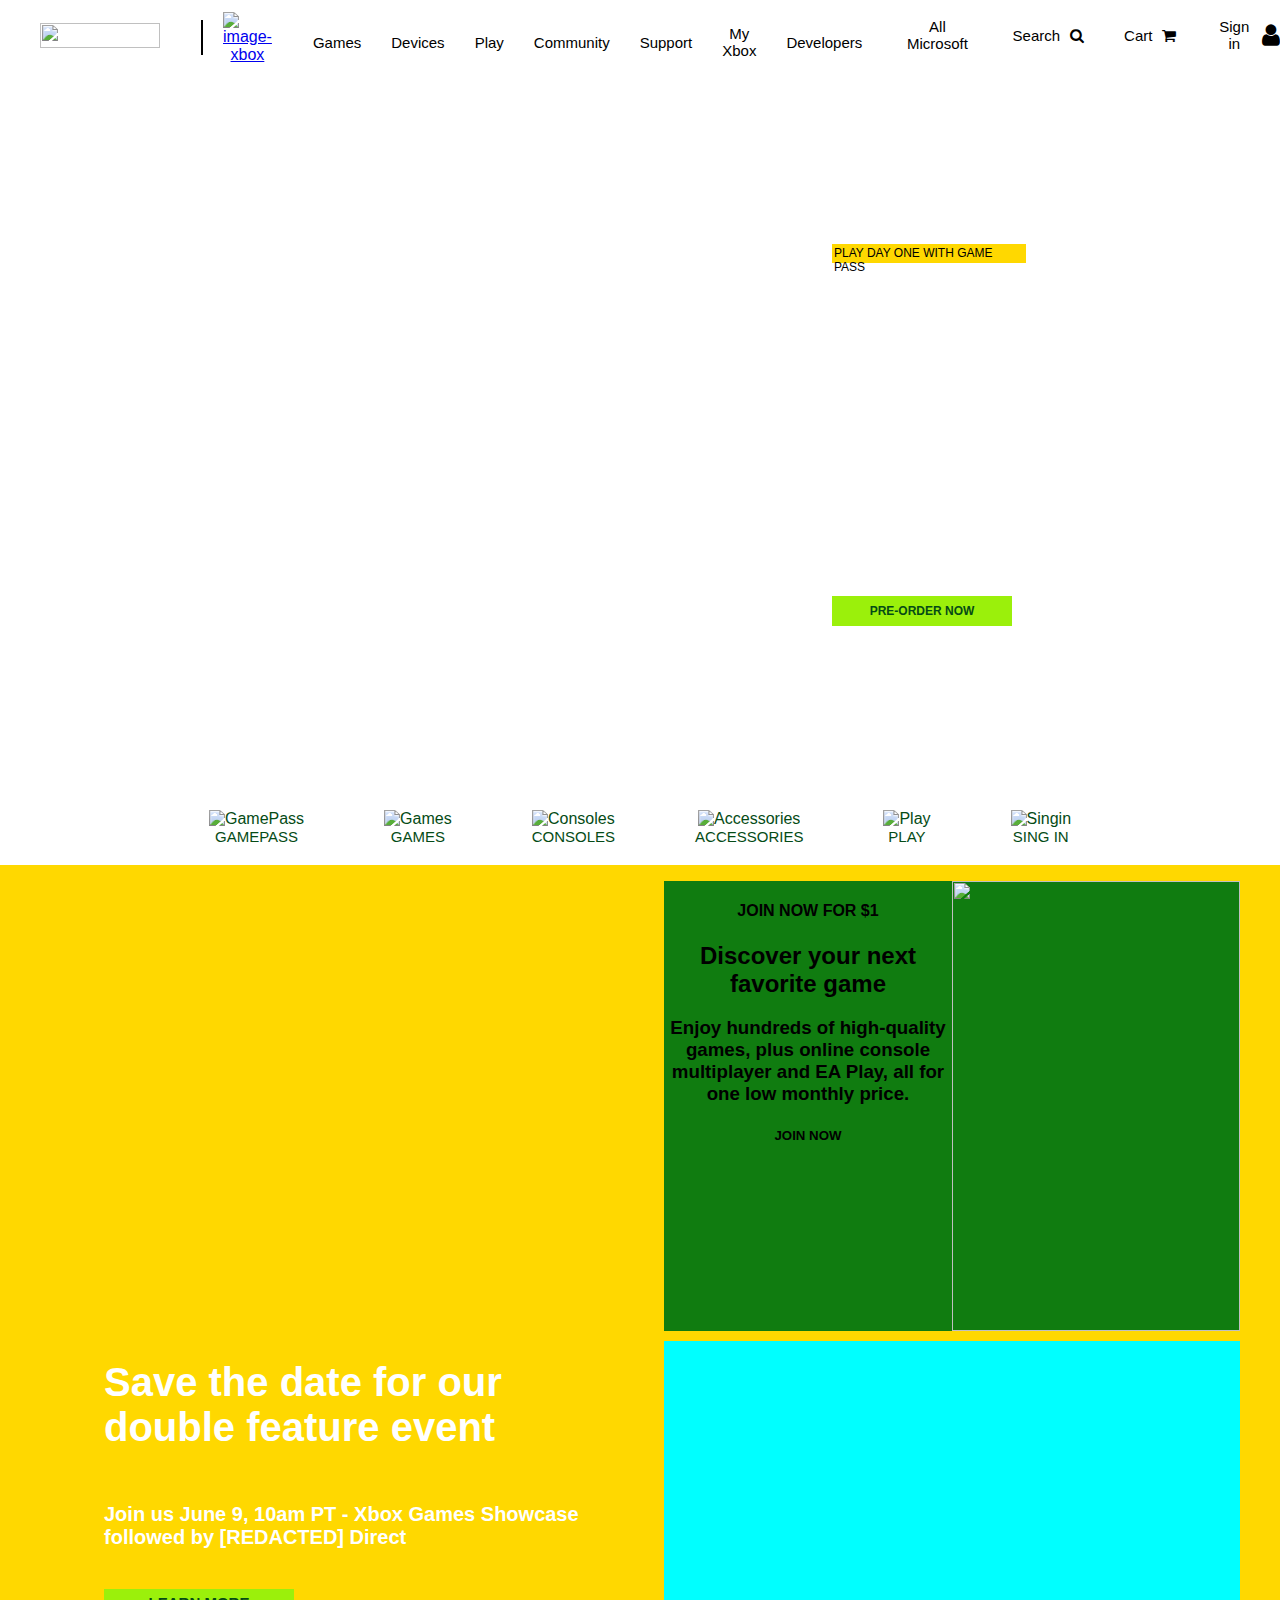
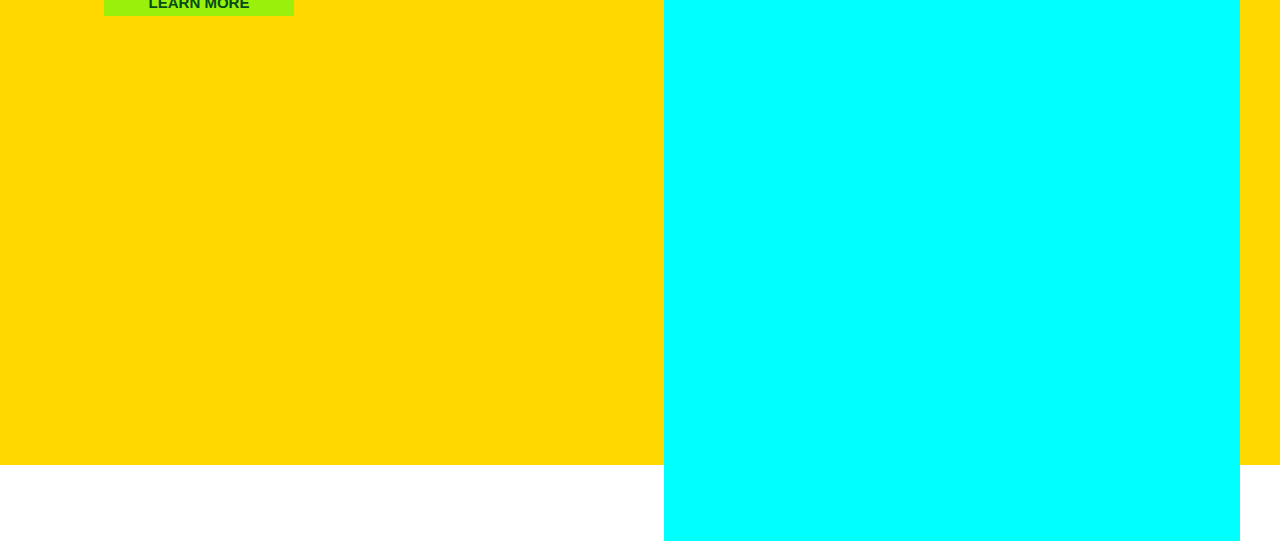
==== index_1.html @ 3b289e06 "start working in rewrite xbox website" ====
<!DOCTYPE html>
<html lang="en">

<head>
    <meta charset="UTF-8">
    <meta name="viewport" content="width=device-width, initial-scale=1.0">
    <title>MohammaderfanLabbafi</title>
    <link rel="stylesheet" href="https://icono-49d6.kxcdn.com/icono.min.css">
    <link rel="stylesheet" href="https://cdnjs.cloudflare.com/ajax/libs/font-awesome/4.7.0/css/font-awesome.min.css">
    <link rel="stylesheet" href="/style.css">

</head>
<header>

    <div class="header">

        <div>
            <a class="nav-bar__icon__microsoft" href="https://www.microsoft.com/"><img width="120px" height="25px" src="https://img-prod-cms-rt-microsoft-com.akamaized.net/cms/api/am/imageFileData/RE1Mu3b?ver=5c31">
            </a>
        </div>



        <div class="nav-bar__icon__xbox">
            <a href="https://www.xbox.com/en-US/"> <img width="90px" height="25px" src="https://upload.wikimedia.org/wikipedia/commons/thumb/8/8c/XBOX_logo_2012.svg/2560px-XBOX_logo_2012.svg.png" alt="image-xbox">
            </a>

        </div>

        <div class="nav-bar">
            <nav>
                <ul class="nav-bar__lu">
                    <li class="nav-bar__li">Games</li>
                    <li class="nav-bar__li">Devices</li>
                    <li class="nav-bar__li">Play</li>
                    <li class="nav-bar__li">Community</li>
                    <li class="nav-bar__li">Support</li>
                    <li class="nav-bar__li">My Xbox</li>
                    <li class="nav-bar__li">Developers</li>
                </ul>
            </nav>
        </div>

        <div class="nav-bar__login">
            <ul class="nav-bar__login__ul">

                <li class="nav-bar__login__li">All Microsoft</li>
                <li class="nav-bar__login__li" style=" display: flex; color: black; text-align: center; align-items: center; gap: 10px;  flex-direction: row;">Search
                    <p class="fa fa-search"></p>


                </li>
                <li class="nav-bar__login__li" style=" display: flex; color: black; text-align: center; align-items: center; gap: 10px;  flex-direction: row;">Cart
                    <p class="fa fa-shopping-cart"></p>
                </li>
                <li class="nav-bar__login__li" style="display: flex; align-items: center; text-align: center; gap: 10px;">Sign in
                    <p class="fa fa-user" style="font-size: 25px; align-items: center; text-align: center; margin: auto;"></p>

                </li>



            </ul>




        </div>
    </div>
</header>

<body>
    <main class="main">
        <div class="slid-bar">
            <div class="slid-bar__text">
                <h2>PLAY DAY ONE WITH GAME PASS</h2><br>
                <h1>Senua's Saga :<br> Hellblade II</h1>
                <h3>Senua returns in a brutal saga of survival </h3>
                <h4>PRE-ORDER NOW <strong class="icono-caretRight"></strong></h4>
            </div>
    </main>

    <!--select-->
    <div class="select-all">

        <div class="select-all-items">
            <a class="select-all-items__link" href="https://www.xbox.com/xbox-game-pass">
                <img width="80px" height="60px" src="https://assets.xboxservices.com/assets/37/ec/37ec5a7a-08b4-466f-93e3-81fb5dd0b471.svg?n=Homepage-FY20_Home-Icons-0_XGP_72x56-01.svg" alt="GamePass">
                <h2>GAMEPASS</h2>
            </a>
        </div>
        <div class="select-all-items">
            <a class="select-all-items__link" href="https://www.xbox.com/games">
                <img width="80px" height="60px" src="https://assets.xboxservices.com/assets/e2/a8/e2a830ea-71e7-42fa-af94-7a07d66f150e.svg?n=Homepage-FY20_Home-Icons-0_Games_72x56-01.svg" alt="Games">
                <h2>GAMES</h2>
            </a>
        </div>
        <div class="select-all-items">
            <a class="select-all-items__link" href="https://www.xbox.com/consoles">
                <img width="80px" height="60px" src="https://assets.xboxservices.com/assets/12/74/12744081-03f9-42a4-87be-e869ddce3327.svg?n=Homepage-FY20_Home-Icons-0_Consoles_72x56-02.svg" alt="Consoles">
                <h2>CONSOLES</h2>
            </a>
        </div>
        <div class="select-all-items">
            <a class="select-all-items__link" href="https://www.xbox.com/accessories">
                <img width="80px" height="60px" src="https://assets.xboxservices.com/assets/29/ff/29ffa9b2-2d48-433b-abb7-99229bcbaa8b.svg?n=Homepage-FY20_Home-Icons-0_Accessories_72x56-01.svg" alt="Accessories">
                <h2>ACCESSORIES</h2>
            </a>
        </div>
        <div class="select-all-items">
            <a class="select-all-items__link" href="https://www.xbox.com/play">
                <img width="80px" height="60px" src="https://assets.xboxservices.com/assets/b0/5e/b05eb3af-fda3-481c-8edc-585eb33b864a.svg?n=Homepage-FY20_Home-Icons-0_Play_72x56_02.svg" alt="Play">
                <h2>PLAY</h2>
            </a>
        </div>
        <div class="select-all-items">
            <a class="select-all-items__link" href="https://www.xbox.com/en-US/auth/msa?action=logIn&returnUrl=https%3A%2F%2Fwww.xbox.com%2Fen-US%2F&ru=https%3A%2F%2Fwww.xbox.com%2Fen-US%2F">
                <img width="80px" height="60px" src="https://assets.xboxservices.com/assets/30/ab/30abec76-ab4c-4275-b0ca-725a6eb2f85f.svg?n=Homepage-FY20_Home-Icons-0_Sign-In_72x56-01.svg" alt="Singin">
                <h2>SING IN</h2>
            </a>
        </div>
    </div>


    <div class="list-info">

        <ul>
            <li class="list-info-li-bigr">
                <div class="list-info-li-bigr-txt">
                    <h2>Save the date for our double feature event</h2>
                    <h3>Join us June 9, 10am PT - Xbox Games Showcase followed by [REDACTED] Direct</h3>
                    <h4>LEARN MORE<strong class="icono-caretRight"></strong></h4>
                </div>
            </li>
            <li class="list-info-li-twol"></li>
            <li class="list-info-li-bigl"></li>
            <li class="list-info-li-twor">
                <div class="list-info-li-twor-txt">
                    <h4>JOIN NOW FOR $1</h4>
                    <h2>Discover your next favorite game</h2>
                    <h3>Enjoy hundreds of high-quality games, plus online console multiplayer and EA Play, all for one low monthly price.</h3>
                    <h5>JOIN NOW<strong class="icono-caretRight"></strong></h5>
                </div>
                <div class="list-info-li-twor-img">
                    <img width="100%" height="450px" src="https://assets.xboxservices.com/assets/59/0f/590f50e9-4ed1-485f-a4d1-f4877015fb99.jpg?n=XGP-2024_Small-tout-1084_03-28-24_475x534.jpg" alt="">
                </div>
            </li>



        </ul>





    </div>



</body>

</html>
---- style.css ----
body {
  padding: 0;
  margin: 0;
  font: 100% Helvetica, sans-serif;
  color: black;
  background-color: white;
}
body .header {
  overflow: hidden;
  display: flex;
  flex-direction: row;
  position: relative;
  margin: auto;
  justify-content: center;
  align-items: center;
  text-align: center;
  width: 100%;
  height: 70px;
}
body .header .nav-bar__icon__microsoft {
  display: flex;
  padding: 0;
  margin: auto 40px;
  margin-top: 1px;
}
body .header .nav-bar__icon__xbox {
  display: flex;
  align-items: center;
  margin: auto 1px;
  margin-top: 20px;
  border-left: 2px solid black;
  padding-left: 20px;
  height: 50%;
}
body .header .nav-bar {
  flex-direction: row;
  padding-top: 10px;
  margin: auto;
  top: 0;
  position: relative;
  justify-content: center;
  align-items: center;
  text-align: center;
  width: 100%;
  height: 100%;
}
body .header .nav-bar .nav-bar__lu {
  display: flex;
  text-align: center;
  align-items: center;
  flex-direction: row;
  gap: 30px;
  font-size: 15px;
  list-style-type: none;
  font-weight: lighter;
}
body .header .nav-bar .nav-bar__lu .nav-bar__li {
  display: flex;
  list-style-type: none;
  cursor: pointer;
  text-decoration-line: none;
}
body .header .nav-bar .nav-bar__lu .nav-bar__li:hover {
  text-decoration-line: underline;
}
body .header .nav-bar__login {
  align-items: center;
  justify-content: center;
  display: flex;
  position: relative;
  flex-direction: row;
  font-size: 15px;
  top: 0;
  width: 100%;
  height: 100%;
}
body .header .nav-bar__login .nav-bar__login__ul {
  width: 100%;
  height: 100%;
  display: flex;
  margin: auto;
  flex-direction: row;
  justify-content: center;
  align-items: center;
  text-align: center;
  gap: 40px;
}
body .header .nav-bar__login .nav-bar__login__ul .nav-bar__login__li {
  display: flex;
  justify-content: center;
  text-align: center;
  list-style-type: none;
}
body .header .nav-bar__login .nav-bar__login__ul .nav-bar__login__li:hover {
  text-decoration-line: underline;
}
body .main {
  background-image: url(https://assets.xboxservices.com/assets/47/b6/47b66e24-5741-4b0e-b522-40b1beee5495.jpg?n=0295839_Page-Hero-1084_1920x720.jpg);
  position: relative;
  padding: 0;
  overflow: hidden;
  top: 0;
  margin: auto;
  margin-top: 0;
  width: 100%;
  height: 720px;
}
body .main .slid-bar__text {
  color: white;
  position: absolute;
  right: 0;
  display: flex;
  margin: auto;
  flex-direction: column;
  justify-content: center;
  align-items: start;
  text-align: start;
  width: 35%;
  height: 100%;
}
body .main .slid-bar__text h2 {
  padding: 2px;
  font-size: 12px;
  width: 190px;
  height: 15px;
  color: black;
  font-weight: lighter;
  background-color: #FFD800;
}
body .main .slid-bar__text h1 {
  cursor: pointer;
  color: 15px;
  width: 100%;
  margin: 0;
  font-size: 70px;
}
body .main .slid-bar__text h3 {
  margin: 0;
  margin-top: 10px;
  width: 50%;
  font-size: 20px;
  font-weight: lighter;
}
body .main .slid-bar__text h4 {
  display: flex;
  flex-direction: row;
  justify-content: center;
  align-items: center;
  margin: 0;
  margin-top: 10px;
  height: 30px;
  width: 180px;
  font-weight: bolder;
  font-size: 12px;
  background-color: #9BF00B;
  color: #054B16;
  gap: 0;
  transition: all 0.5s ease;
}
body .main .slid-bar__text h4 strong {
  color: #054B16;
}
body .main .slid-bar__text h4:hover {
  transition: all 0.5s ease;
  width: 180px;
  gap: 15px;
  text-decoration-line: underline;
}
body .select-all {
  display: flex;
  flex-direction: row;
  justify-content: center;
  align-items: center;
  text-align: center;
  margin: 20px auto;
  gap: 80px;
  font-weight: lighter;
}
body .select-all .select-all-items {
  display: flex;
  align-items: center;
  text-align: center;
  margin: 0;
  padding: 0;
}
body .select-all .select-all-items .select-all-items__link {
  color: #054B16;
  transition: all 0.5s ease;
  text-decoration: none;
}
body .select-all .select-all-items .select-all-items__link:hover {
  transition: all 0.5s ease;
  -webkit-text-decoration: underline 3px;
          text-decoration: underline 3px;
}
body .select-all .select-all-items h2 {
  padding: 0;
  margin: 0;
  font-size: 15px;
  font-weight: lighter;
}
body .list-info {
  overflow: hidden;
  display: flex;
  flex-direction: column;
  background-color: #FFD800;
  width: 100%;
  height: 1200px;
}
body .list-info ul {
  display: flex;
  flex-direction: row;
}
body .list-info .list-info-li-bigr {
  position: absolute;
  display: flex;
  background-image: url("https://assets.xboxservices.com/assets/9b/2c/9b2c746d-e4ec-4d54-a86d-26368cd19ba7.jpg?n=7400229_Large-tout-0_1083x1222_01.jpg");
  background-repeat: no-repeat;
  background-size: cover;
  text-align: center;
  align-items: center;
  justify-content: center;
  cursor: pointer;
  width: 50%;
  height: 800px;
  list-style-type: none;
}
body .list-info .list-info-li-bigr .list-info-li-bigr-txt {
  position: absolute;
  width: 80%;
  height: 50%;
  bottom: 0;
  display: flex;
  flex-direction: column;
  align-items: start;
  text-align: start;
  justify-content: center;
  color: white;
  font-weight: lighter;
  list-style-type: none;
}
body .list-info .list-info-li-bigr .list-info-li-bigr-txt h2 {
  font-size: 40px;
}
body .list-info .list-info-li-bigr .list-info-li-bigr-txt h3 {
  font-size: 20px;
}
body .list-info .list-info-li-bigr .list-info-li-bigr-txt h4 {
  display: flex;
  justify-content: center;
  align-items: center;
  width: 180px;
  padding: 5px;
  font-size: 15px;
  gap: 0;
  transition: all 0.5s ease;
  background-color: #9BF00B;
  color: #054B16;
}
body .list-info .list-info-li-bigr .list-info-li-bigr-txt h4 strong {
  color: #054B16;
}
body .list-info .list-info-li-bigr .list-info-li-bigr-txt h4:hover {
  text-decoration-line: underline;
  transition: all 0.5s ease;
  gap: 20px;
}
body .list-info .list-info-li-twor {
  display: flex;
  justify-content: center;
  align-items: center;
  position: absolute;
  right: 0;
  text-align: center;
  right: 0;
  list-style-type: none;
  width: 45%;
  height: 450px;
  margin: 0;
  margin-right: 40px;
  padding: 0;
  background-color: #107c10;
  z-index: 1;
}
body .list-info .list-info-li-twor .list-info-li-twor-txt {
  width: 50%;
  height: 450px;
  color: black;
}
body .list-info .list-info-li-twor .list-info-li-twor-img {
  width: 50%;
  height: 450px;
}
body .list-info .list-info-li-bigl {
  background-image: url(https://assets.xboxservices.com/assets/9a/07/9a076a61-4d27-43de-9bbd-91eeef605157.jpg?n=Accessories-Elevate-Your-Game_Large-tout-0_1083x1222.jpg);
  position: absolute;
  right: 0;
  list-style-type: none;
  width: 45%;
  height: 800px;
  margin: auto;
  margin-top: 460px;
  margin-right: 40px;
  background-color: aqua;
}
body .list-info .list-info-li-twol {
  list-style-type: none;
  background-color: aqua;
}/*# sourceMappingURL=style.css.map */
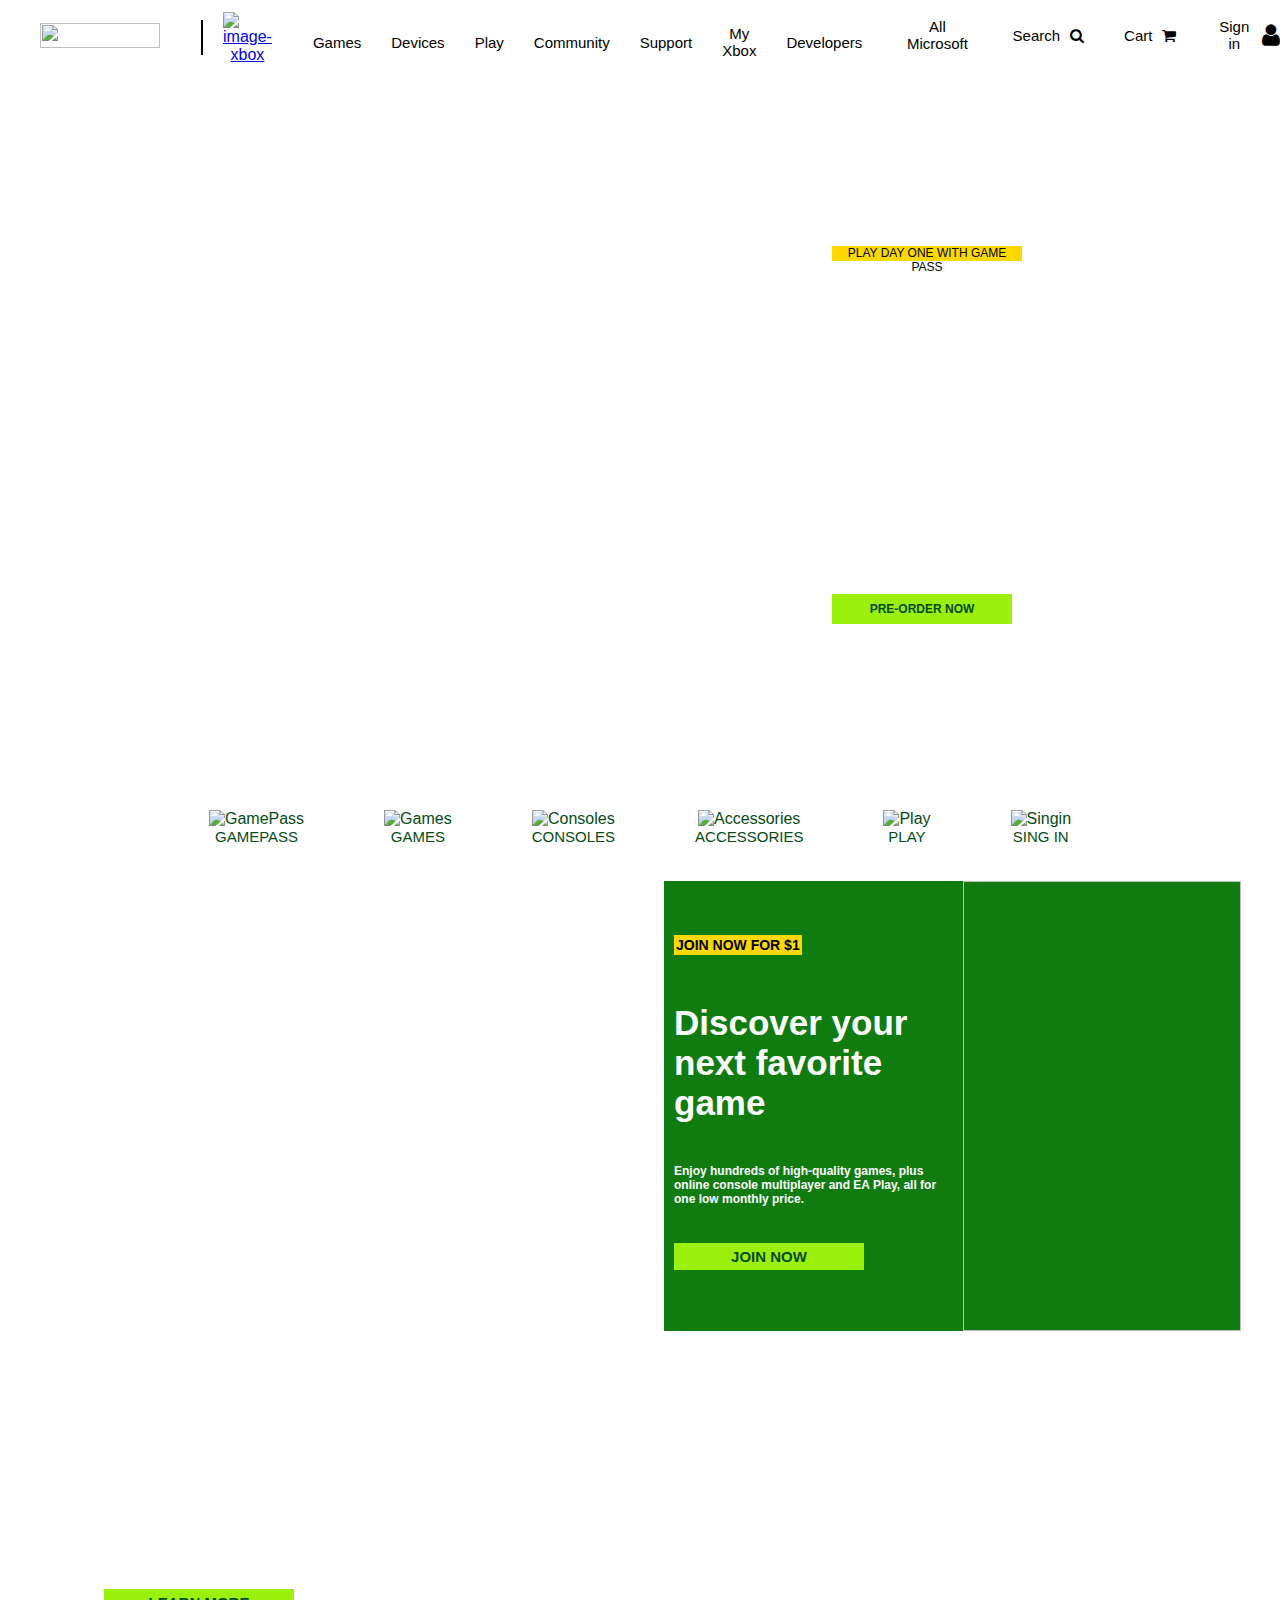
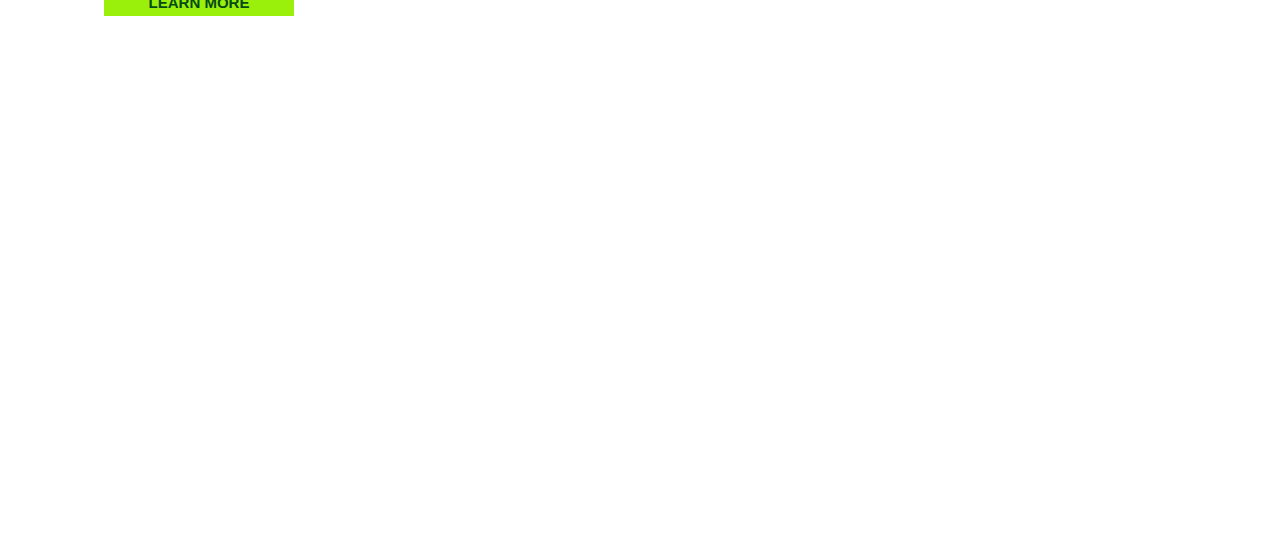
==== commit fe19de91: "improve design desktop version" ====
--- a/index_1.html
+++ b/index_1.html
@@ -142,7 +142,7 @@
                     <h5>JOIN NOW<strong class="icono-caretRight"></strong></h5>
                 </div>
                 <div class="list-info-li-twor-img">
-                    <img width="100%" height="450px" src="https://assets.xboxservices.com/assets/59/0f/590f50e9-4ed1-485f-a4d1-f4877015fb99.jpg?n=XGP-2024_Small-tout-1084_03-28-24_475x534.jpg" alt="">
+                    <img width="100%" height="450px" alt="">
                 </div>
             </li>
 
--- a/style.css
+++ b/style.css
@@ -1,4 +1,5 @@
 body {
+  font-family: Helvetica, sans-serif;
   padding: 0;
   margin: 0;
   font: 100% Helvetica, sans-serif;
@@ -119,13 +120,14 @@
   height: 100%;
 }
 body .main .slid-bar__text h2 {
-  padding: 2px;
+  padding: 5spx;
   font-size: 12px;
   width: 190px;
   height: 15px;
+  text-align: center;
   color: black;
   font-weight: lighter;
-  background-color: #FFD800;
+  background-color: #ffd800;
 }
 body .main .slid-bar__text h1 {
   cursor: pointer;
@@ -190,8 +192,7 @@
 }
 body .select-all .select-all-items .select-all-items__link:hover {
   transition: all 0.5s ease;
-  -webkit-text-decoration: underline 3px;
-          text-decoration: underline 3px;
+  text-decoration: underline 3px;
 }
 body .select-all .select-all-items h2 {
   padding: 0;
@@ -203,7 +204,6 @@
   overflow: hidden;
   display: flex;
   flex-direction: column;
-  background-color: #FFD800;
   width: 100%;
   height: 1200px;
 }
@@ -266,6 +266,7 @@
   gap: 20px;
 }
 body .list-info .list-info-li-twor {
+  cursor: pointer;
   display: flex;
   justify-content: center;
   align-items: center;
@@ -286,10 +287,67 @@
   width: 50%;
   height: 450px;
   color: black;
+  display: flex;
+  flex-direction: column;
+  justify-content: center;
+  align-items: start;
+  padding: 10px;
+}
+body .list-info .list-info-li-twor .list-info-li-twor-txt h4 {
+  background-color: #ffd800;
+  padding: 2px;
+  font-size: 14px;
+  width: fit-content;
+  text-align: start;
+}
+body .list-info .list-info-li-twor .list-info-li-twor-txt h2 {
+  color: white;
+  font-size: 35px;
+  text-align: start;
+}
+body .list-info .list-info-li-twor .list-info-li-twor-txt h3 {
+  text-align: left;
+  color: white;
+  font-size: 12px;
+}
+body .list-info .list-info-li-twor .list-info-li-twor-txt h5 {
+  display: flex;
+  justify-content: center;
+  align-items: center;
+  width: 180px;
+  padding: 5px;
+  font-size: 15px;
+  gap: 0;
+  transition: all 0.5s ease;
+  background-color: #9BF00B;
+  color: #054B16;
+}
+body .list-info .list-info-li-twor .list-info-li-twor-txt h5 strong {
+  color: #054B16;
+}
+body .list-info .list-info-li-twor .list-info-li-twor-txt h5:hover {
+  text-decoration-line: underline;
+  transition: all 0.5s ease;
+  gap: 20px;
 }
 body .list-info .list-info-li-twor .list-info-li-twor-img {
   width: 50%;
   height: 450px;
+  position: relative;
+  right: -1px;
+  transition: all 0.2s ease-in-out;
+}
+body .list-info .list-info-li-twor .list-info-li-twor-img img {
+  transition: all 500ms ease-in-out;
+  background-size: 100% 100% !important;
+  background-image: url(https://assets.xboxservices.com/assets/59/0f/590f50e9-4ed1-485f-a4d1-f4877015fb99.jpg?n=XGP-2024_Small-tout-1084_03-28-24_475x534.jpg);
+  background-position: center center !important;
+  background-repeat: no-repeat;
+}
+body .list-info .list-info-li-twor .list-info-li-twor-img img:hover {
+  background-size: 120% 120% !important;
+  background-position: center center !important;
+  transition: all 500ms ease-in-out;
 }
 body .list-info .list-info-li-bigl {
   background-image: url(https://assets.xboxservices.com/assets/9a/07/9a076a61-4d27-43de-9bbd-91eeef605157.jpg?n=Accessories-Elevate-Your-Game_Large-tout-0_1083x1222.jpg);
@@ -301,9 +359,9 @@
   margin: auto;
   margin-top: 460px;
   margin-right: 40px;
-  background-color: aqua;
 }
 body .list-info .list-info-li-twol {
   list-style-type: none;
-  background-color: aqua;
-}/*# sourceMappingURL=style.css.map */+}
+
+/*# sourceMappingURL=style.css.map */
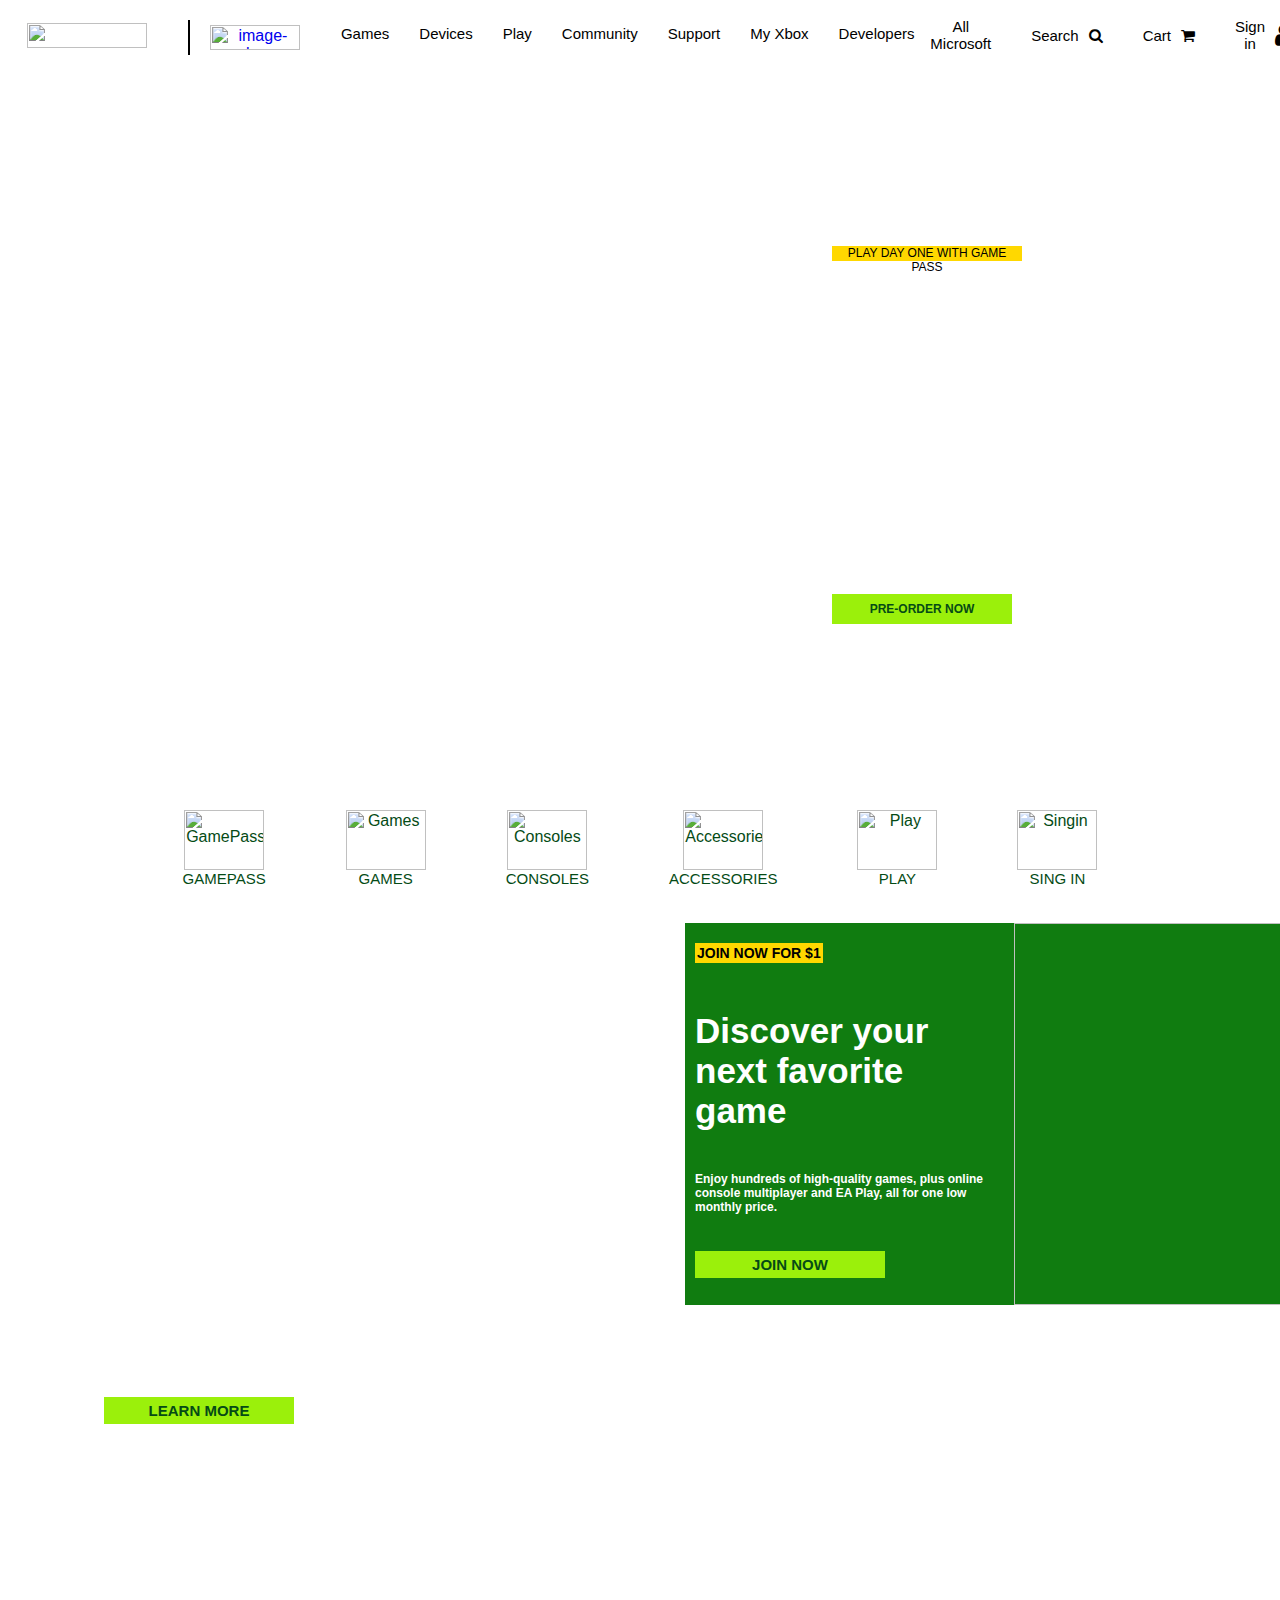
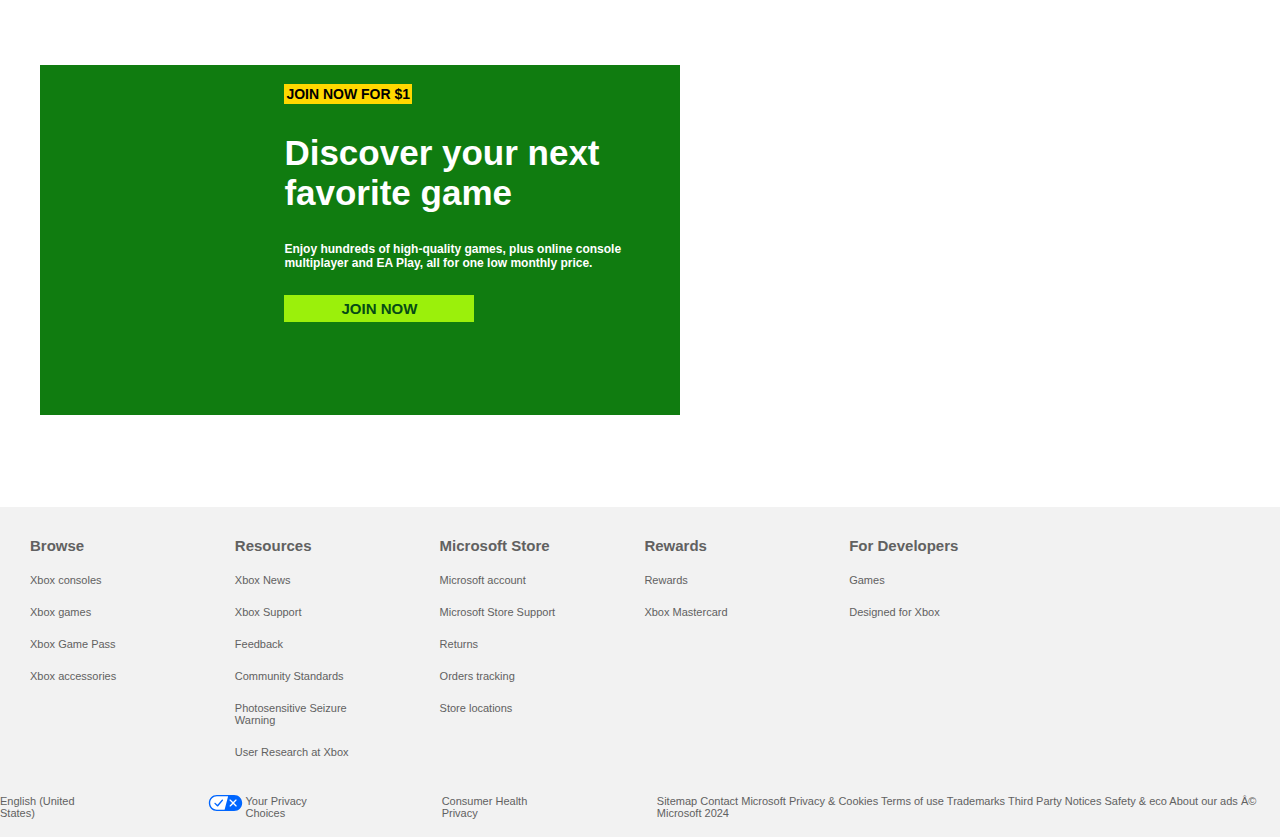
==== commit a6f5e1da: "add footer to page main" ====
--- a/index_1.html
+++ b/index_1.html
@@ -1,3 +1,18 @@
+<svg class="svg">
+    <symbol id="icons"
+    role="img" xmlns="http://www.w3.org/2000/svg" viewBox="0 0 30 14" xml:space="preserve" height="16" width="43">
+        
+    <title>Your Privacy Choices Opt-Out Icon</title>
+    <path d="M7.4 12.8h6.8l3.1-11.6H7.4C4.2 1.2 1.6 3.8 1.6 7s2.6 5.8 5.8 5.8z" style="fill-rule:evenodd;clip-rule:evenodd;fill:#fff"></path>
+    <path d="M22.6 0H7.4c-3.9 0-7 3.1-7 7s3.1 7 7 7h15.2c3.9 0 7-3.1 7-7s-3.2-7-7-7zm-21 7c0-3.2 2.6-5.8 5.8-5.8h9.9l-3.1 11.6H7.4c-3.2 0-5.8-2.6-5.8-5.8z" style="fill-rule:evenodd;clip-rule:evenodd;fill:#06f"></path>
+    <path d="M24.6 4c.2.2.2.6 0 .8L22.5 7l2.2 2.2c.2.2.2.6 0 .8-.2.2-.6.2-.8 0l-2.2-2.2-2.2 2.2c-.2.2-.6.2-.8 0-.2-.2-.2-.6 0-.8L20.8 7l-2.2-2.2c-.2-.2-.2-.6 0-.8.2-.2.6-.2.8 0l2.2 2.2L23.8 4c.2-.2.6-.2.8 0z" style="fill:#fff"></path>
+    <path d="M12.7 4.1c.2.2.3.6.1.8L8.6 9.8c-.1.1-.2.2-.3.2-.2.1-.5.1-.7-.1L5.4 7.7c-.2-.2-.2-.6 0-.8.2-.2.6-.2.8 0L8 8.6l3.8-4.5c.2-.2.6-.2.9 0z" style="fill:#06f"></path>
+    </symbol>
+    
+
+</svg>
+
+
 <!DOCTYPE html>
 <html lang="en">
 
@@ -125,26 +140,41 @@
     <div class="list-info">
 
         <ul>
-            <li class="list-info-li-bigr">
-                <div class="list-info-li-bigr-txt">
-                    <h2>Save the date for our double feature event</h2>
-                    <h3>Join us June 9, 10am PT - Xbox Games Showcase followed by [REDACTED] Direct</h3>
-                    <h4>LEARN MORE<strong class="icono-caretRight"></strong></h4>
-                </div>
-            </li>
-            <li class="list-info-li-twol"></li>
-            <li class="list-info-li-bigl"></li>
-            <li class="list-info-li-twor">
-                <div class="list-info-li-twor-txt">
-                    <h4>JOIN NOW FOR $1</h4>
-                    <h2>Discover your next favorite game</h2>
-                    <h3>Enjoy hundreds of high-quality games, plus online console multiplayer and EA Play, all for one low monthly price.</h3>
-                    <h5>JOIN NOW<strong class="icono-caretRight"></strong></h5>
-                </div>
-                <div class="list-info-li-twor-img">
-                    <img width="100%" height="450px" alt="">
-                </div>
-            </li>
+            <div class="list-info-left">
+
+                <li class="list-info-li-bigr">
+                    <div class="list-info-li-bigr-txt">
+                        <h2>Save the date for our double feature event</h2>
+                        <h3>Join us June 9, 10am PT - Xbox Games Showcase followed by [REDACTED] Direct</h3>
+                        <h4>LEARN MORE<strong class="icono-caretRight"></strong></h4>
+                    </div>
+                </li>
+                <li class="list-info-li-bigr-2">
+                    <div class="list-info-li-bigr-2-img">
+                    </div>
+                    <div class="list-info-li-bigr-2-txt">
+                        <h4>JOIN NOW FOR $1</h4>
+                        <h2>Discover your next favorite game</h2>
+                        <h3>Enjoy hundreds of high-quality games, plus online console multiplayer and EA Play, all for one low monthly price.</h3>
+                        <h5>JOIN NOW<strong class="icono-caretRight"></strong></h5>
+                    </div>
+                </li>
+            </div>
+            <div class="list-info-right">
+                
+                <li class="list-info-li-twor">
+                    <div class="list-info-li-twor-txt">
+                        <h4>JOIN NOW FOR $1</h4>
+                        <h2>Discover your next favorite game</h2>
+                        <h3>Enjoy hundreds of high-quality games, plus online console multiplayer and EA Play, all for one low monthly price.</h3>
+                        <h5>JOIN NOW<strong class="icono-caretRight"></strong></h5>
+                    </div>
+                    <div class="list-info-li-twor-img">
+                        <img width="100%" height="100%" alt="">
+                    </div>
+                </li>
+                <li class="list-info-li-bigl"></li>
+            </div>
 
 
 
@@ -156,8 +186,185 @@
 
     </div>
 
-
-
 </body>
+<footer>
+    <div class="footerup">
+
+<div>
+    <b>
+        Browse
+
+    </b>
+    <a href="">
+        Xbox consoles
+
+    </a>
+    <a href="">
+        Xbox games
+
+    </a>
+    <a href="">
+        Xbox Game Pass
+
+    </a>
+    <a href="">
+        Xbox accessories
+
+    </a>
+
+</div>
+<div>
+    <b>
+
+        Resources
+    </b>
+    <a href="">
+        
+        Xbox News
+</a>
+<a href="">
+    Xbox Support
+
+</a>
+<a href="">
+    Feedback
+
+</a>
+<a href="">
+    Community Standards
+
+</a>
+<a href="">
+    Photosensitive Seizure Warning
+
+</a>
+<a href="">
+    User Research at Xbox
+
+</a>
+
+
+
+    
+</div>
+<div>
+<b>
+
+    Microsoft Store
+</b>
+<a href="">
+    
+    Microsoft account
+</a>
+<a href="">
+    Microsoft Store Support
+    
+</a>
+<a href="">
+    
+    Returns
+</a>
+<a href="">
+    
+    Orders tracking
+</a>
+<a href="">
+    
+    Store locations
+</a>
+
+    
+    
+    
+    
+    
+
+</div>
+
+<div>
+<b>
+    Rewards
+
+</b>
+<a href="">
+
+    Rewards
+</a>
+    
+<a href="">
+    
+    Xbox Mastercard
+</a>
+
+
+</div>    
+
+<div>
+<b>
+    
+    For Developers
+</b>
+<a href="">
+    Games
+
+</a>
+<a href="">
+
+    Designed for Xbox
+</a>
+    
+
+</div>
+
+
+
+
+
+
+
+
+
+
+    </div>
+    <div class="footerdown">
+        <div>
+
+            <a href="">
+                
+                English (United States)
+            </a> 
+            
+            
+            <a href="">
+    <svg   role="img" xmlns="http://www.w3.org/2000/svg"  height="16" width="45">
+        <use  href="#icons"></use>
+    </svg>
+                Your Privacy Choices
+            </a> 
+            
+            
+            <a href="">
+                Consumer Health Privacy
+    
+            </a> 
+            
+            
+            <a href="">
+    
+                Sitemap Contact Microsoft Privacy & Cookies Terms of use Trademarks Third Party Notices Safety & eco About our ads © Microsoft 2024
+            </a> 
+    
+    
+    
+     
+        </div>
+
+
+
+
+
+
+    </div>
+</footer>
 
 </html>--- a/style.css
+++ b/style.css
@@ -1,3 +1,7 @@
+.svg {
+  display: none;
+}
+
 body {
   font-family: Helvetica, sans-serif;
   padding: 0;
@@ -212,7 +216,6 @@
   flex-direction: row;
 }
 body .list-info .list-info-li-bigr {
-  position: absolute;
   display: flex;
   background-image: url("https://assets.xboxservices.com/assets/9b/2c/9b2c746d-e4ec-4d54-a86d-26368cd19ba7.jpg?n=7400229_Large-tout-0_1083x1222_01.jpg");
   background-repeat: no-repeat;
@@ -221,12 +224,11 @@
   align-items: center;
   justify-content: center;
   cursor: pointer;
-  width: 50%;
+  width: 100%;
   height: 800px;
   list-style-type: none;
 }
 body .list-info .list-info-li-bigr .list-info-li-bigr-txt {
-  position: absolute;
   width: 80%;
   height: 50%;
   bottom: 0;
@@ -270,13 +272,12 @@
   display: flex;
   justify-content: center;
   align-items: center;
-  position: absolute;
   right: 0;
   text-align: center;
   right: 0;
   list-style-type: none;
-  width: 45%;
-  height: 450px;
+  width: 100%;
+  height: 35%;
   margin: 0;
   margin-right: 40px;
   padding: 0;
@@ -285,7 +286,7 @@
 }
 body .list-info .list-info-li-twor .list-info-li-twor-txt {
   width: 50%;
-  height: 450px;
+  height: 100%;
   color: black;
   display: flex;
   flex-direction: column;
@@ -332,7 +333,7 @@
 }
 body .list-info .list-info-li-twor .list-info-li-twor-img {
   width: 50%;
-  height: 450px;
+  height: 100%;
   position: relative;
   right: -1px;
   transition: all 0.2s ease-in-out;
@@ -351,17 +352,167 @@
 }
 body .list-info .list-info-li-bigl {
   background-image: url(https://assets.xboxservices.com/assets/9a/07/9a076a61-4d27-43de-9bbd-91eeef605157.jpg?n=Accessories-Elevate-Your-Game_Large-tout-0_1083x1222.jpg);
-  position: absolute;
   right: 0;
   list-style-type: none;
-  width: 45%;
-  height: 800px;
-  margin: auto;
-  margin-top: 460px;
-  margin-right: 40px;
+  width: 100%;
+  height: 70%;
 }
 body .list-info .list-info-li-twol {
   list-style-type: none;
+  width: 100%;
+  height: 40%;
+  background-color: #107c10;
+}
+
+.list-info-li-bigr-2 {
+  list-style-type: none;
+  width: 100%;
+  height: 35% !important;
+  background-color: #107c10;
+  display: flex;
+}
+.list-info-li-bigr-2 .list-info-li-bigr-2-txt {
+  width: 50%;
+}
+.list-info-li-bigr-2 .list-info-li-bigr-2-txt {
+  width: max-content;
+  padding-left: 10px;
+}
+.list-info-li-bigr-2 .list-info-li-bigr-2-txt h4 {
+  background-color: #ffd800;
+  padding: 2px;
+  font-size: 14px;
+  width: fit-content;
+  text-align: start;
+}
+.list-info-li-bigr-2 .list-info-li-bigr-2-txt h2 {
+  color: white;
+  font-size: 35px;
+  text-align: start;
+}
+.list-info-li-bigr-2 .list-info-li-bigr-2-txt h3 {
+  text-align: left;
+  color: white;
+  font-size: 12px;
+}
+.list-info-li-bigr-2 .list-info-li-bigr-2-txt h5 {
+  display: flex;
+  justify-content: center;
+  align-items: center;
+  width: 180px;
+  padding: 5px;
+  font-size: 15px;
+  gap: 0;
+  transition: all 0.5s ease;
+  background-color: #9BF00B;
+  color: #054B16;
+}
+.list-info-li-bigr-2 .list-info-li-bigr-2-txt h5 strong {
+  color: #054B16;
+}
+.list-info-li-bigr-2 .list-info-li-bigr-2-txt h5:hover {
+  text-decoration-line: underline;
+  transition: all 0.5s ease;
+  gap: 20px;
+}
+.list-info-li-bigr-2 .list-info-li-bigr-2-img {
+  width: 60%;
+  height: 100%;
+  background-image: url(https://assets.xboxservices.com/assets/c9/fd/c9fdc896-5d2e-4662-9fd7-62d62a0dc2e9.jpg?n=07546778_Small-tout-1084_475x534_01.jpg%202);
+  background-repeat: no-repeat;
+  transition: all 500ms ease-in-out;
+  background-size: 100% 100% !important;
+  background-position: center center !important;
+  background-repeat: no-repeat;
+}
+.list-info-li-bigr-2 .list-info-li-bigr-2-img:hover {
+  background-size: 120% 120% !important;
+  background-position: center center !important;
+  transition: all 500ms ease-in-out;
+}
+
+ul {
+  width: 100%;
+  display: flex;
+  gap: 5px;
+}
+
+.list-info-right {
+  padding: 0;
+  gap: 10px;
+  margin: 0;
+  height: 100%;
+  width: 50%;
+  display: flex;
+  flex-direction: column;
+}
+
+.list-info-left {
+  gap: 10px;
+  margin: 0;
+  padding: 0;
+  height: 100%;
+  width: 50%;
+  display: flex;
+  flex-direction: column;
+}
+
+footer {
+  width: 100%;
+  height: 300px;
+  background-color: #f2f2f2;
+}
+footer .footerup {
+  display: flex;
+  width: 80%;
+  height: 90%;
+}
+footer .footerup div {
+  display: flex;
+  flex-direction: column;
+  gap: 20px;
+  width: 100%;
+  padding: 30px;
+  display: flex;
+  flex-direction: column;
+}
+footer .footerup div b {
+  color: #616161;
+  font-size: 15px;
+}
+footer .footerup div a {
+  font-size: 11px;
+  color: #616161;
+  text-decoration: none;
+}
+footer .footerup div a:hover {
+  text-decoration: underline;
+}
+footer .footerdown {
+  display: flex;
+  gap: 20px;
+  color: #616161;
+  font-size: 11px;
+  width: 100%;
+  background-color: #f2f2f2;
+  justify-content: center;
+  align-items: center;
+  height: 20%;
+}
+footer .footerdown div {
+  width: 100%;
+  display: flex;
+  justify-content: center;
+  align-items: center;
+  gap: 100px;
+}
+footer .footerdown div a {
+  display: flex;
+  text-decoration: none;
+  color: #616161;
+}
+footer .footerdown div a:hover {
+  text-decoration: underline;
 }
 
 /*# sourceMappingURL=style.css.map */
